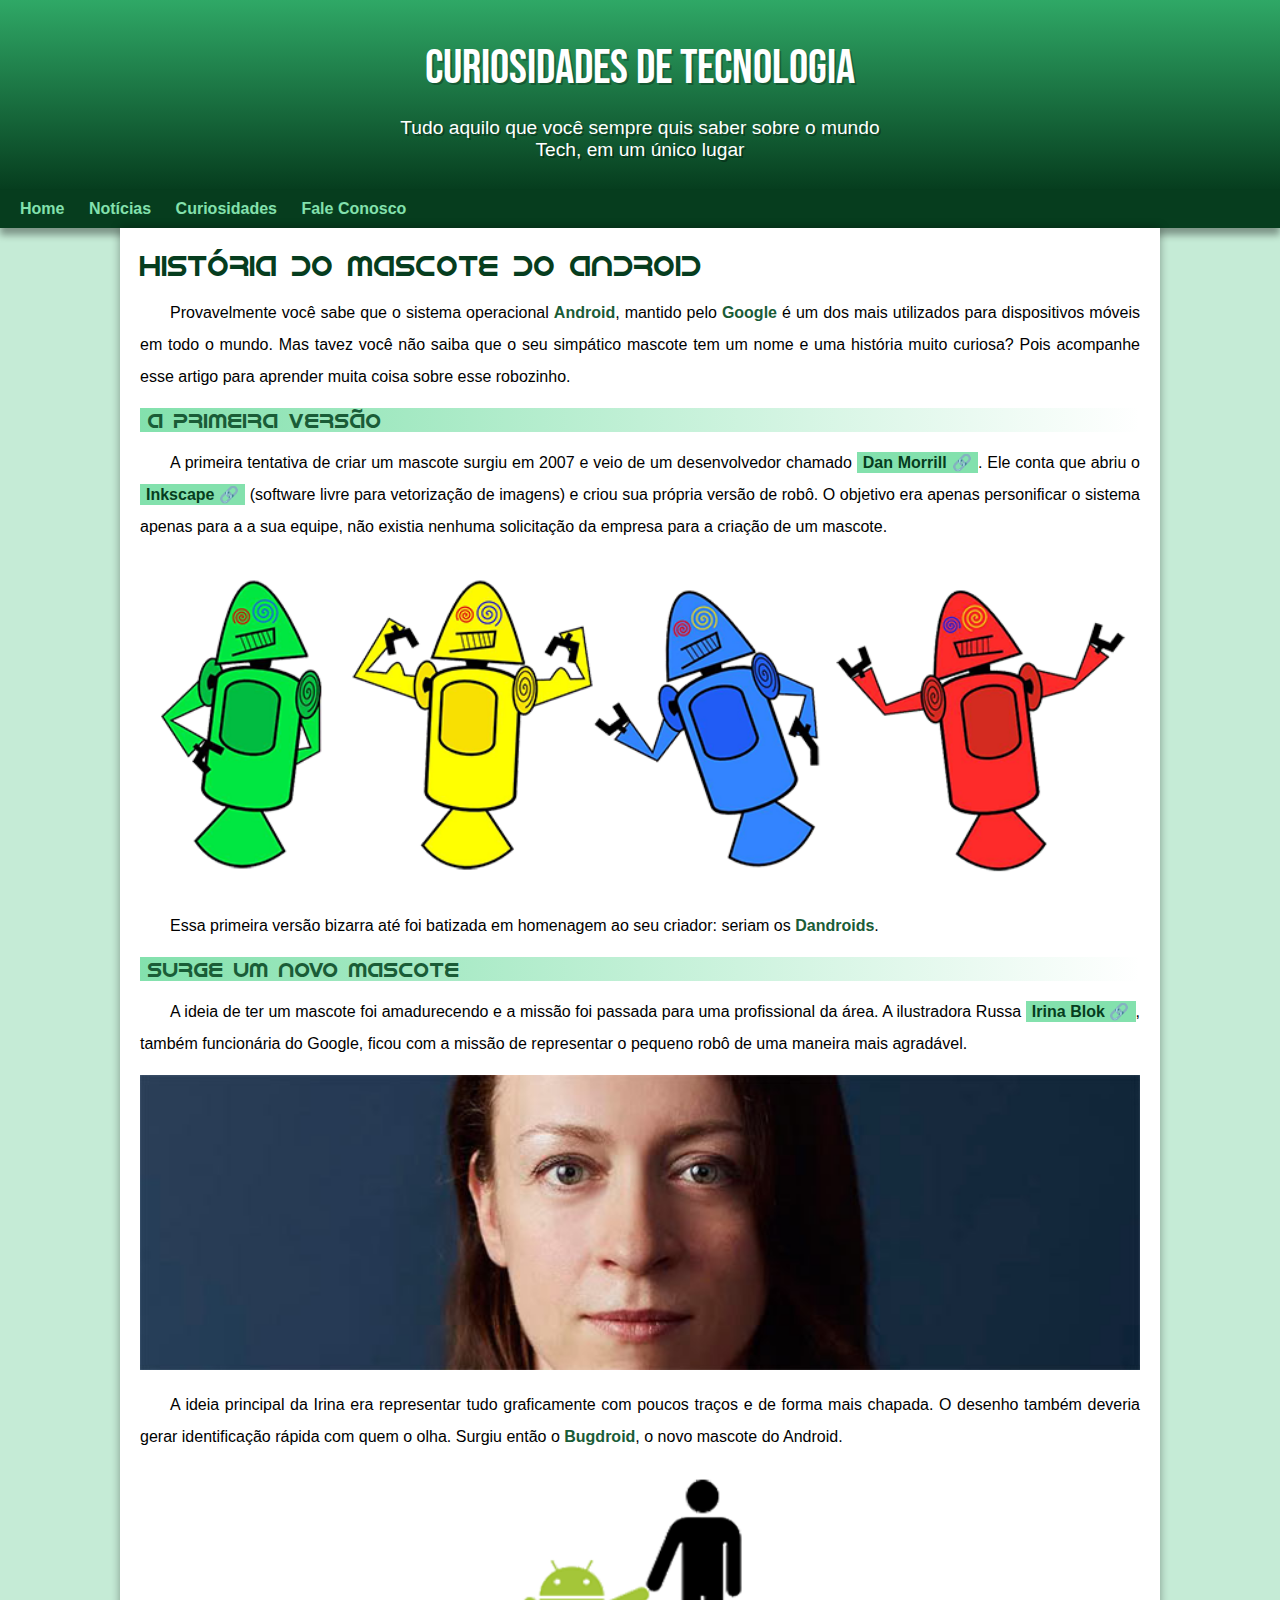
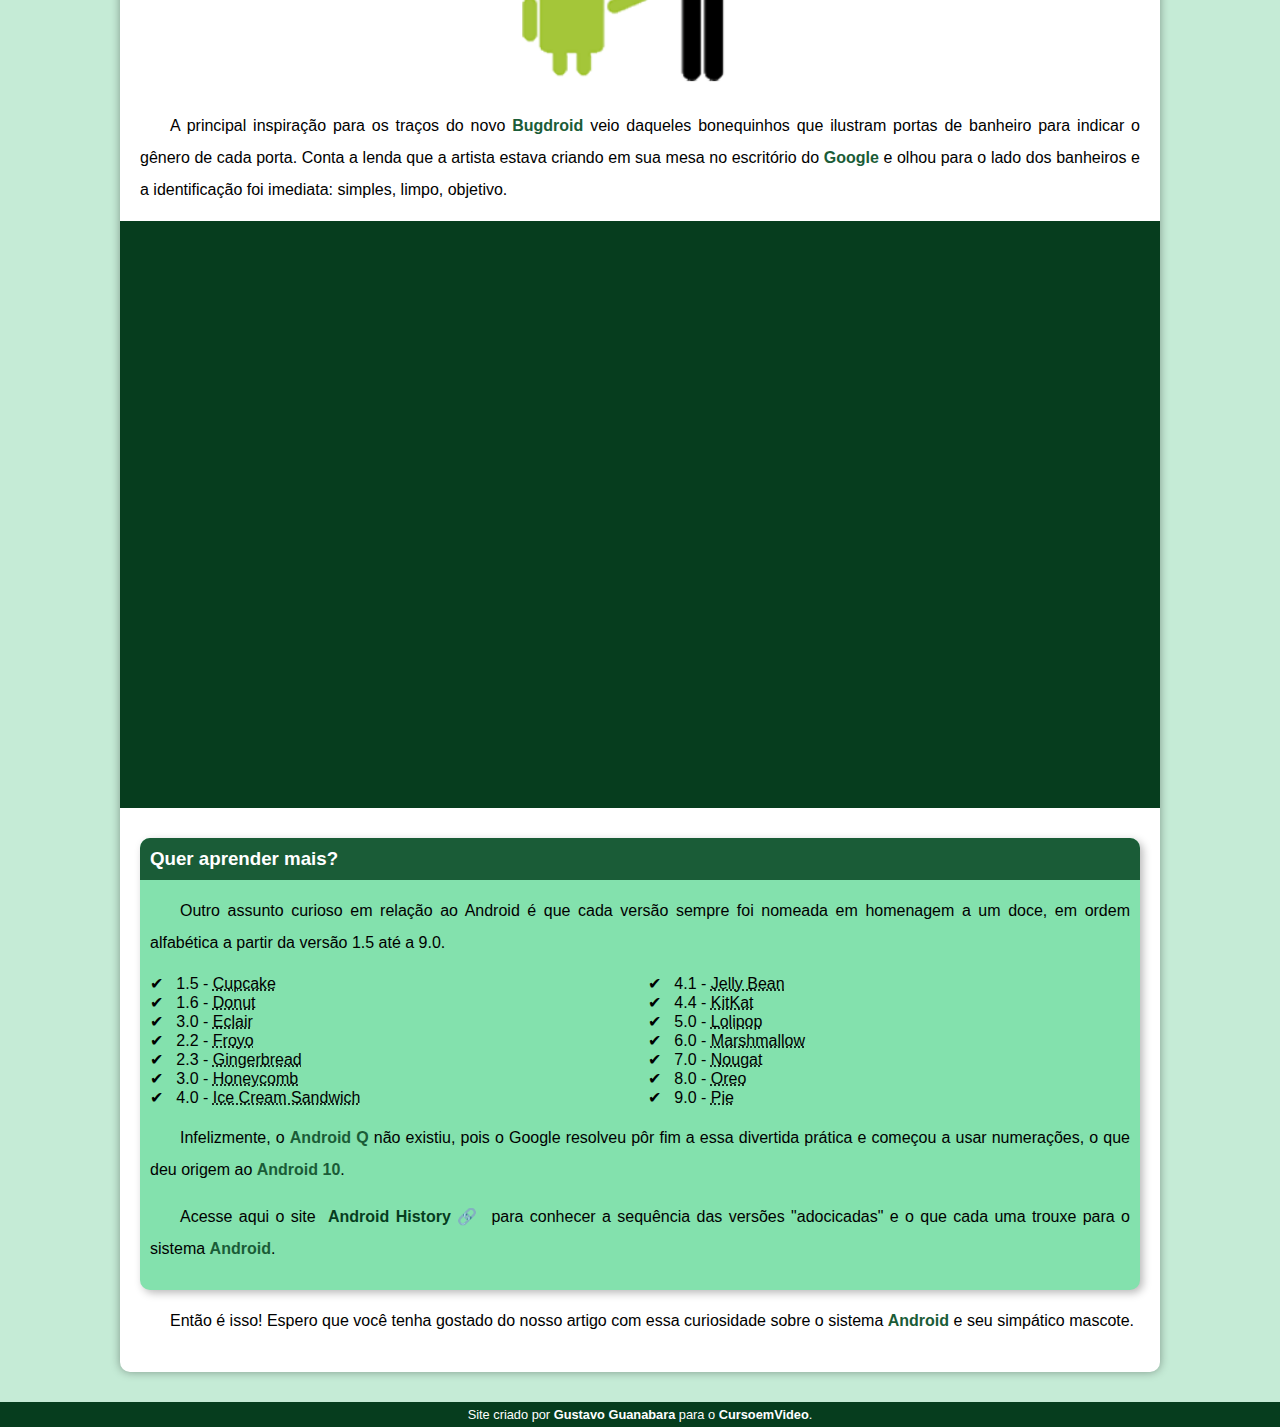
==== index.html @ fbc53081 "Alteração de nome" ====
<!DOCTYPE html>
<html lang="pt-br">
<head>
    <meta charset="UTF-8">
    <meta name="viewport" content="width=device-width, initial-scale=1.0">
    <title>Como surgiu o mascote do Android</title>
    <link rel="shortcut icon" href="Imagens/favicon.ico" type="image/x-icon">
    <link rel="stylesheet" href="estilo/style.css">
</head>
<body>
    <header>
        <h1>Curiosidades de Tecnologia</h1>
        <p>Tudo aquilo que você sempre quis saber sobre o mundo Tech, em um único lugar</p>
    </header>
    <nav>
        <a href="#">Home</a>
        <a href="#">Notícias</a>
        <a href="#">Curiosidades</a>
        <a href="#">Fale Conosco</a>
    </nav>
    <main>
        <article>
            <h1>
                História do Mascote do Android
            </h1>

            <p>
                Provavelmente você sabe que o sistema operacional <strong>Android</strong>, mantido pelo <strong>Google</strong> é um dos mais utilizados para dispositivos móveis em todo o mundo. Mas tavez você não saiba que o seu simpático mascote tem um nome e uma história muito curiosa? Pois acompanhe esse artigo para aprender muita coisa sobre esse robozinho.
            </p>

            <h2>
                A primeira versão
            </h2>

            <p>
                A primeira tentativa de criar um mascote surgiu em 2007 e veio de um desenvolvedor chamado <a href="https://androidcommunity.com/dan-morrill-shows-us-the-android-mascot-that-almost-was-20130103/" target="_blank" class="externo">Dan Morrill</a>. Ele conta que abriu o <a href="https://inkscape.org/pt-br/" target="_blank" class="externo">Inkscape</a> (software livre para vetorização de imagens) e criou sua própria versão de robô. O objetivo era apenas personificar o sistema apenas para a a sua equipe, não existia nenhuma solicitação da empresa para a criação de um mascote.
            </p>

            <picture>
                <source media="(max-width: 670px)" srcset="imagens/dan-droids-pq.png">
                <img src="Imagens/dan-droids.png" alt="Primeiro mascote do Android">
            </picture>

            <p>
                Essa primeira versão bizarra até foi batizada em homenagem ao seu criador: seriam os <strong>Dandroids</strong>.
            </p>

            <h2>
                Surge um novo mascote
            </h2>

            <p>
                A ideia de ter um mascote foi amadurecendo e a missão foi passada para uma profissional da área. A ilustradora Russa <a href="https://www.irinablok.com/android" target="_blank" class="externo">Irina Blok</a>, também funcionária do Google, ficou com a missão de representar o pequeno robô de uma maneira mais agradável.
            </p>

            <picture>
                <source media="(max-width: 670px)" srcset="imagens/irina-blok-pq.jpg">
                <img src="Imagens/irina-blok.jpg" alt="Irina Blok, criadora do Bugdroid">
            </picture>

            <p>
                A ideia principal da Irina era representar tudo graficamente com poucos traços e de forma mais chapada. O desenho também deveria gerar identificação rápida com quem o olha. Surgiu então o <strong>Bugdroid</strong>, o novo mascote do Android.
            </p>

            <img src="Imagens/bugdroid.png" class="pequena" alt="Bugdroid">

            <p>
                A principal inspiração para os traços do novo <strong>Bugdroid</strong> veio daqueles bonequinhos que ilustram portas de banheiro para indicar o gênero de cada porta. Conta a lenda que a artista estava criando em sua mesa no escritório do <strong>Google</strong> e olhou para o lado dos banheiros e a identificação foi imediata: simples, limpo, objetivo.
            </p>

            <div class="video">
                <iframe width="560" height="315" src="https://www.youtube.com/embed/l2UDgpLz20M" title="YouTube video player" frameborder="0" allow="accelerometer; autoplay; clipboard-write; encrypted-media; gyroscope; picture-in-picture; web-share" allowfullscreen></iframe>
            </div>
            
            <aside>
                <h3>
                    Quer aprender mais?
                </h3>
                <p>
                    Outro assunto curioso em relação ao Android é que cada versão sempre foi nomeada em homenagem a um doce, em ordem alfabética a partir da versão 1.5 até a 9.0.
                </p>
                <ul>
                    <li>
                        1.5 - <abbr title="Bolo de Copo">Cupcake</abbr>
                    </li>
                    <li>
                        1.6 - <abbr title="Rosquinha">Donut</abbr>
                    </li>
                    <li>
                        3.0 - <abbr title="Bomba">Eclair</abbr>
                    </li>
                    <li>
                        2.2 - <abbr title="Iogurte Congelado">Froyo</abbr>
                    </li>
                    <li>
                        2.3 - <abbr title="Biscoito de Gengibre">Gingerbread</abbr>
                    </li>
                    <li>
                        3.0 - <abbr title="Favo de Mel">Honeycomb</abbr>
                    </li>
                    <li>
                        4.0 - <abbr title="Sanduíche de Sorvete">Ice Cream Sandwich</abbr>
                    </li>
                    <li>
                        4.1 - <abbr title="Jujuba">Jelly Bean</abbr>
                    </li>
                    <li>
                        4.4 - <abbr title="KitKat">KitKat</abbr>
                    </li>
                    <li>
                        5.0 - <abbr title="Pirulito">Lolipop</abbr>
                    </li>
                    <li>
                        6.0 - <abbr title="Marshmallow">Marshmallow</abbr>
                    </li>
                    <li>
                        7.0 - <abbr title="Torrone">Nougat</abbr>
                    </li>
                    <li>
                        8.0 - <abbr title="Oreo">Oreo</abbr>
                    </li>
                    <li>
                        9.0 - <abbr title="Torta">Pie</abbr>
                    </li>
                </ul>
                <p>
                    Infelizmente, o <strong>Android Q</strong> não existiu, pois o Google resolveu pôr fim a essa divertida prática e começou a usar numerações, o que deu origem ao <strong>Android 10</strong>.
                </p>
                <p>
                    Acesse aqui o site <a href="https://www.android.com/intl/en_uk/what-is-android/" target="_blank" class="externo">Android History</a> para conhecer a sequência das versões "adocicadas" e o que cada uma trouxe para o sistema <strong>Android</strong>.
                </p>
            </aside>

            <p>
                Então é isso! Espero que você tenha gostado do nosso artigo com essa curiosidade sobre o sistema <strong>Android</strong> e seu simpático mascote.
            </p>
        </article>
    </main>
    <footer>
        <p>Site criado por <a href="https://github.com/gustavoguanabara" target="_blank">Gustavo Guanabara</a> para o <a href="https://www.youtube.com/cursoemvideo" target="_blank">CursoemVideo</a>.</p>
    </footer>
</body>
</html>
---- estilo/style.css ----
@charset "UTF-8";

@import url('https://fonts.googleapis.com/css2?family=Bebas+Neue&display=swap');

@font-face {
    font-family: 'Android';
    src: url('../fontes/idroid.otf') format('opentype');
    font-weight: normal;
}

/* 
#c5ebd6 - verde mais claro
#83e1ad
#3ddc84
#2fa866
#1a5c37
#063d1e - verde mais escuro
*/

:root {
    --cor0: #c5ebd6; 
    --cor1: #83e1ad;
    --cor2: #3ddc84;
    --cor3: #2fa866;
    --cor4: #1a5c37;
    --cor5: #063d1e;

    --fonte-padrao: Arial, Verdana, Helvetica, sans-serif;
    --fonte-destaque: 'Bebas Neue', sans-serif;
    --fonte-android: 'Android', cursive;
}

* {
   margin: 0px;
   padding: 0px; 
}

body {
    background-color: var(--cor0);
    font-family: var(--fonte-padrao);
}

a.externo::after {
    content: '\00A0\1F517';
}

header {
    background-image: linear-gradient(to bottom, var(--cor3), var(--cor5));
    min-height: 150px;
    text-align: center;
    padding-top: 40px;
}

header > h1 {
    color: white;
    font-family: var(--fonte-destaque);
    font-size: 3em;
    font-weight: normal;
    margin-bottom: 20px;
    text-shadow: 2px 2px 0px rgba(0, 0, 0, 0.267);
}

header > p {
    font-family: var(--fonte-padrao);
    font-size: 1.2em;
    color: white;
    max-width: 500px;
    padding-right: 10px;
    padding-left: 10px;
    margin: auto;
    margin-bottom: 30px;
    text-shadow: 2px 2px 0px rgba(0, 0, 0, 0.315);
}

nav {
    background-color: var(--cor5);
    padding: 10px;
    box-shadow: 0px 7px 7px rgba(0, 0, 0, 0.363);
}

nav > a {
    color: var(--cor1);
    padding: 10px;
    border-radius: 5px;
    text-decoration: none;
    font-weight: bold;
    transition-duration: 0.5s;
}

nav > a:hover {
    background-color: var(--cor3);
    color: var(--cor5);
}

main {

    min-width: 300px;
    max-width: 1000px;
    margin: auto;
    margin-bottom: 30px;
    padding: 20px;
    background-color: white;
    box-shadow: 0px 0px 10px rgba(0, 0, 0, 0.356);
    border-bottom-left-radius: 10px;
    border-bottom-right-radius: 10px;
}

main h1 {
    color: var(--cor5);
    font-family: var(--fonte-android);
    font-weight: normal;
    font-size: 1.8em;
}

main h2 {
    font-family: var(--fonte-android);
    color: var(--cor4);
    font-size: 1.3em;
    font-weight: normal;
    background-image: linear-gradient(to right, var(--cor1), transparent);
    text-indent: 8px;
}

main p {
    margin: 15px 0px;
    text-align: justify;
    text-indent: 30px;
    font-size: 1em;
    line-height: 2em;
}

main strong {
    color: var(--cor4);
    font-weight: bolder;
}

main a {
    text-decoration: none;
    font-weight: bold;
    color: var(--cor5);
    background-color: var(--cor1);
    padding: 2px 6px;
}

main a:hover {
    text-decoration: underline;
    color: var(--cor4);
}

main img {
    width: 100%;
}

main img.pequena {
    max-width: 350px;
    display: block;
    margin: auto;
}

div.video {
    background-color: var(--cor5);
    margin: 0px -20px 30px -20px;
    padding: 20px;
    padding-bottom: 56.7%;
    position: relative;
}

div.video > iframe {
    position: absolute;
    top: 5%;
    left: 5%;
    width: 90%;
    height: 90%;
}

aside {
    background-color: var(--cor1);
    padding: 10px;
    border-radius: 10px;
    box-shadow: 3px 3px 8px rgba(0, 0, 0, 0.274);
}

aside > h3 {
    font-family: var(--fonte-padrao);
    font-weight: bold;
    background-color: var(--cor4);
    color: white;
    padding: 10px;
    margin: -10px -10px 0px -10px;
    border-radius: 10px 10px 0px 0px;
}

aside > ul {
    list-style-type: '\2714\00A0\00A0';
    list-style-position: inside;
    columns: 2;
}

footer {
    background-color: var(--cor5);
    color: white;
    text-align: center;
    font-size: 0.8em;
    padding: 5px;
}

footer a {
    color: white;
    font-weight: bolder;
    text-decoration: none;

}

footer a:hover {
    text-decoration: underline;
    color: var(--cor1);
}
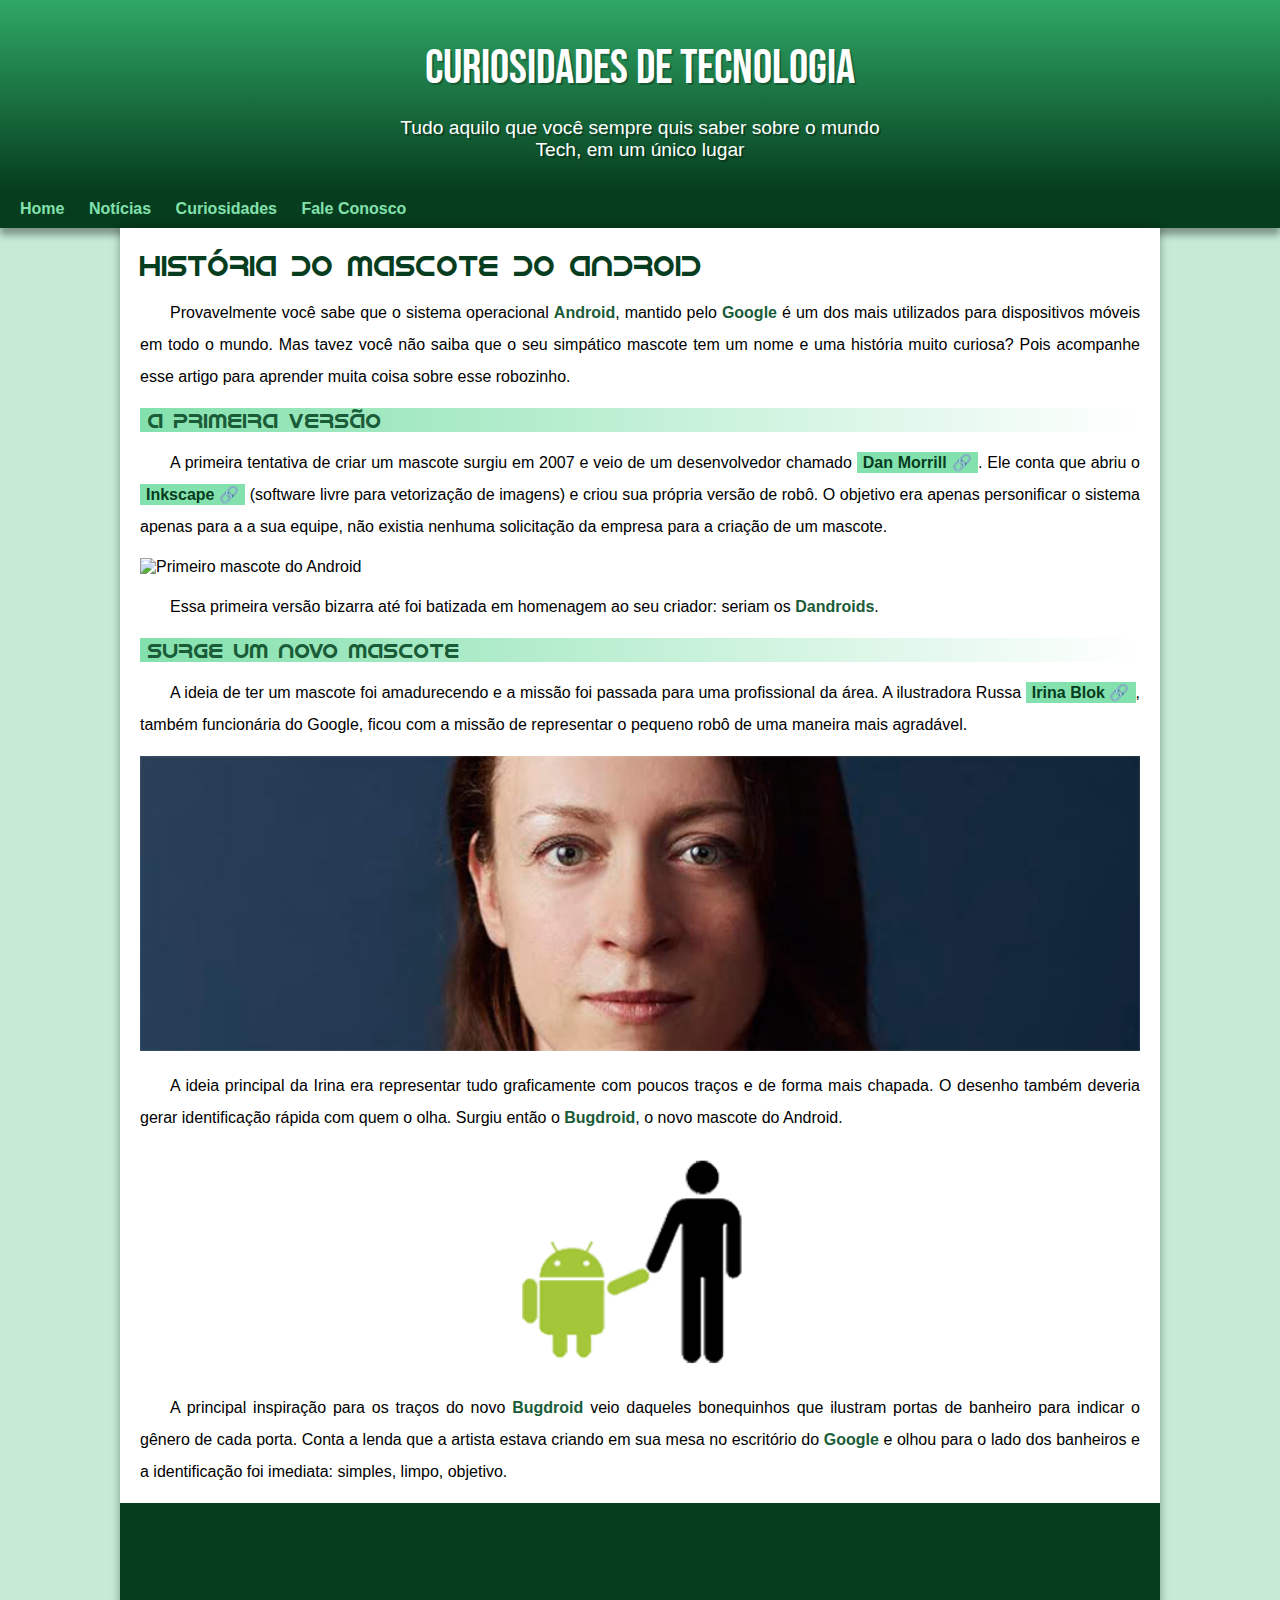
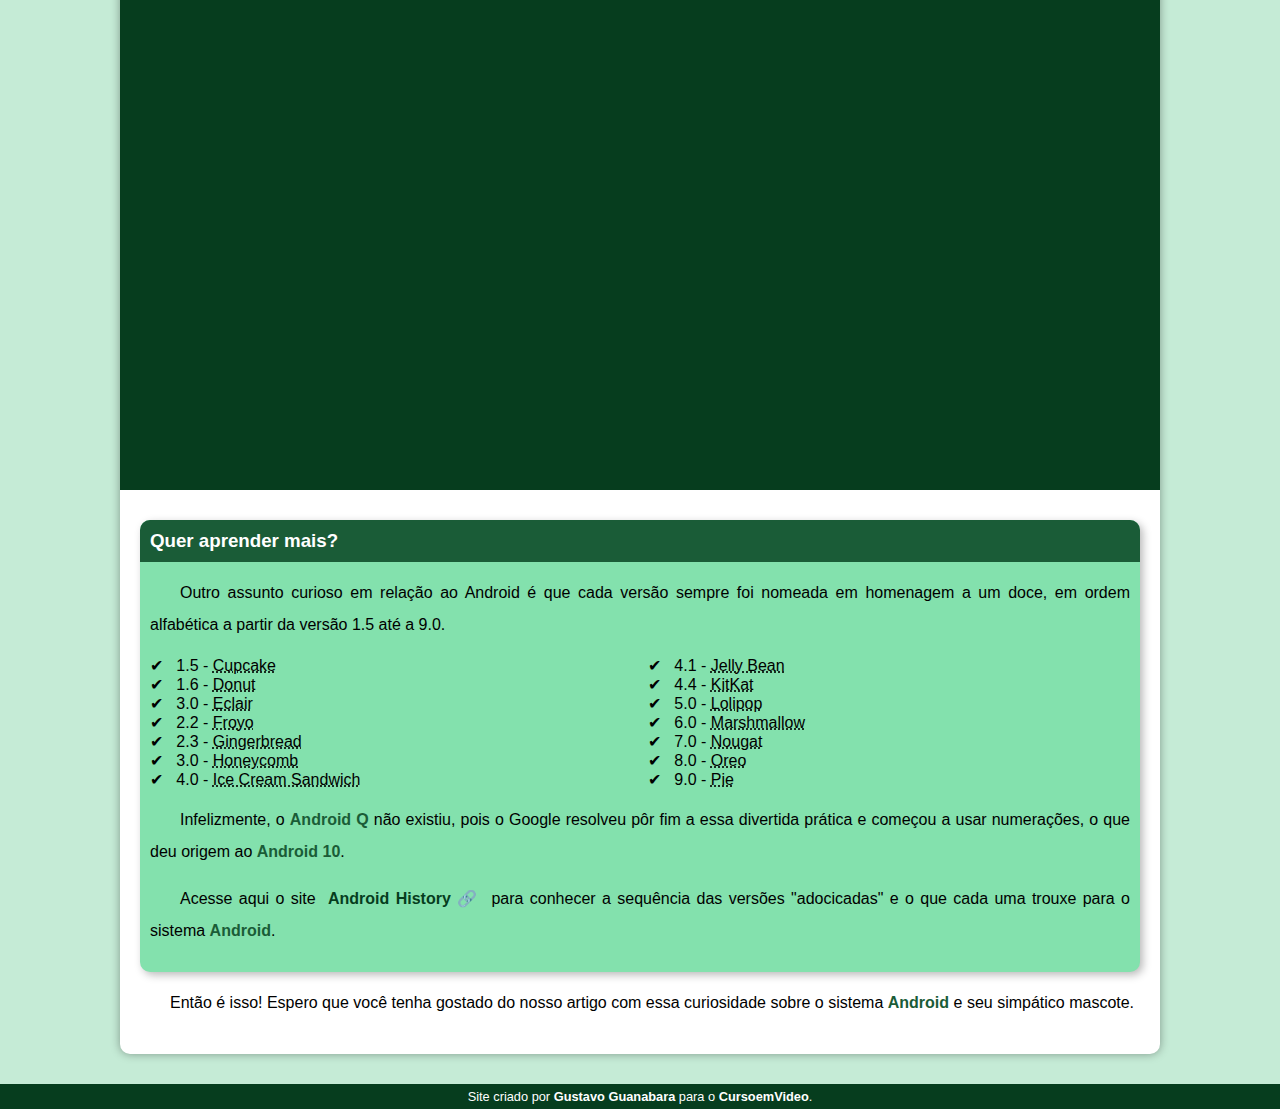
==== commit cdbcf0e5: "Update index.html" ====
--- a/index.html
+++ b/index.html
@@ -37,8 +37,8 @@
             </p>
 
             <picture>
-                <source media="(max-width: 670px)" srcset="imagens/dan-droids-pq.png">
-                <img src="Imagens/dan-droids.png" alt="Primeiro mascote do Android">
+                <source media="(max-width: 670px)" srcset="Imagens/dan-droids-pq.png">
+                <img src="Imagens/" alt="Primeiro mascote do Android">
             </picture>
 
             <p>
@@ -54,7 +54,7 @@
             </p>
 
             <picture>
-                <source media="(max-width: 670px)" srcset="imagens/irina-blok-pq.jpg">
+                <source media="(max-width: 670px)" srcset="Imagens/irina-blok-pq.jpg">
                 <img src="Imagens/irina-blok.jpg" alt="Irina Blok, criadora do Bugdroid">
             </picture>
 
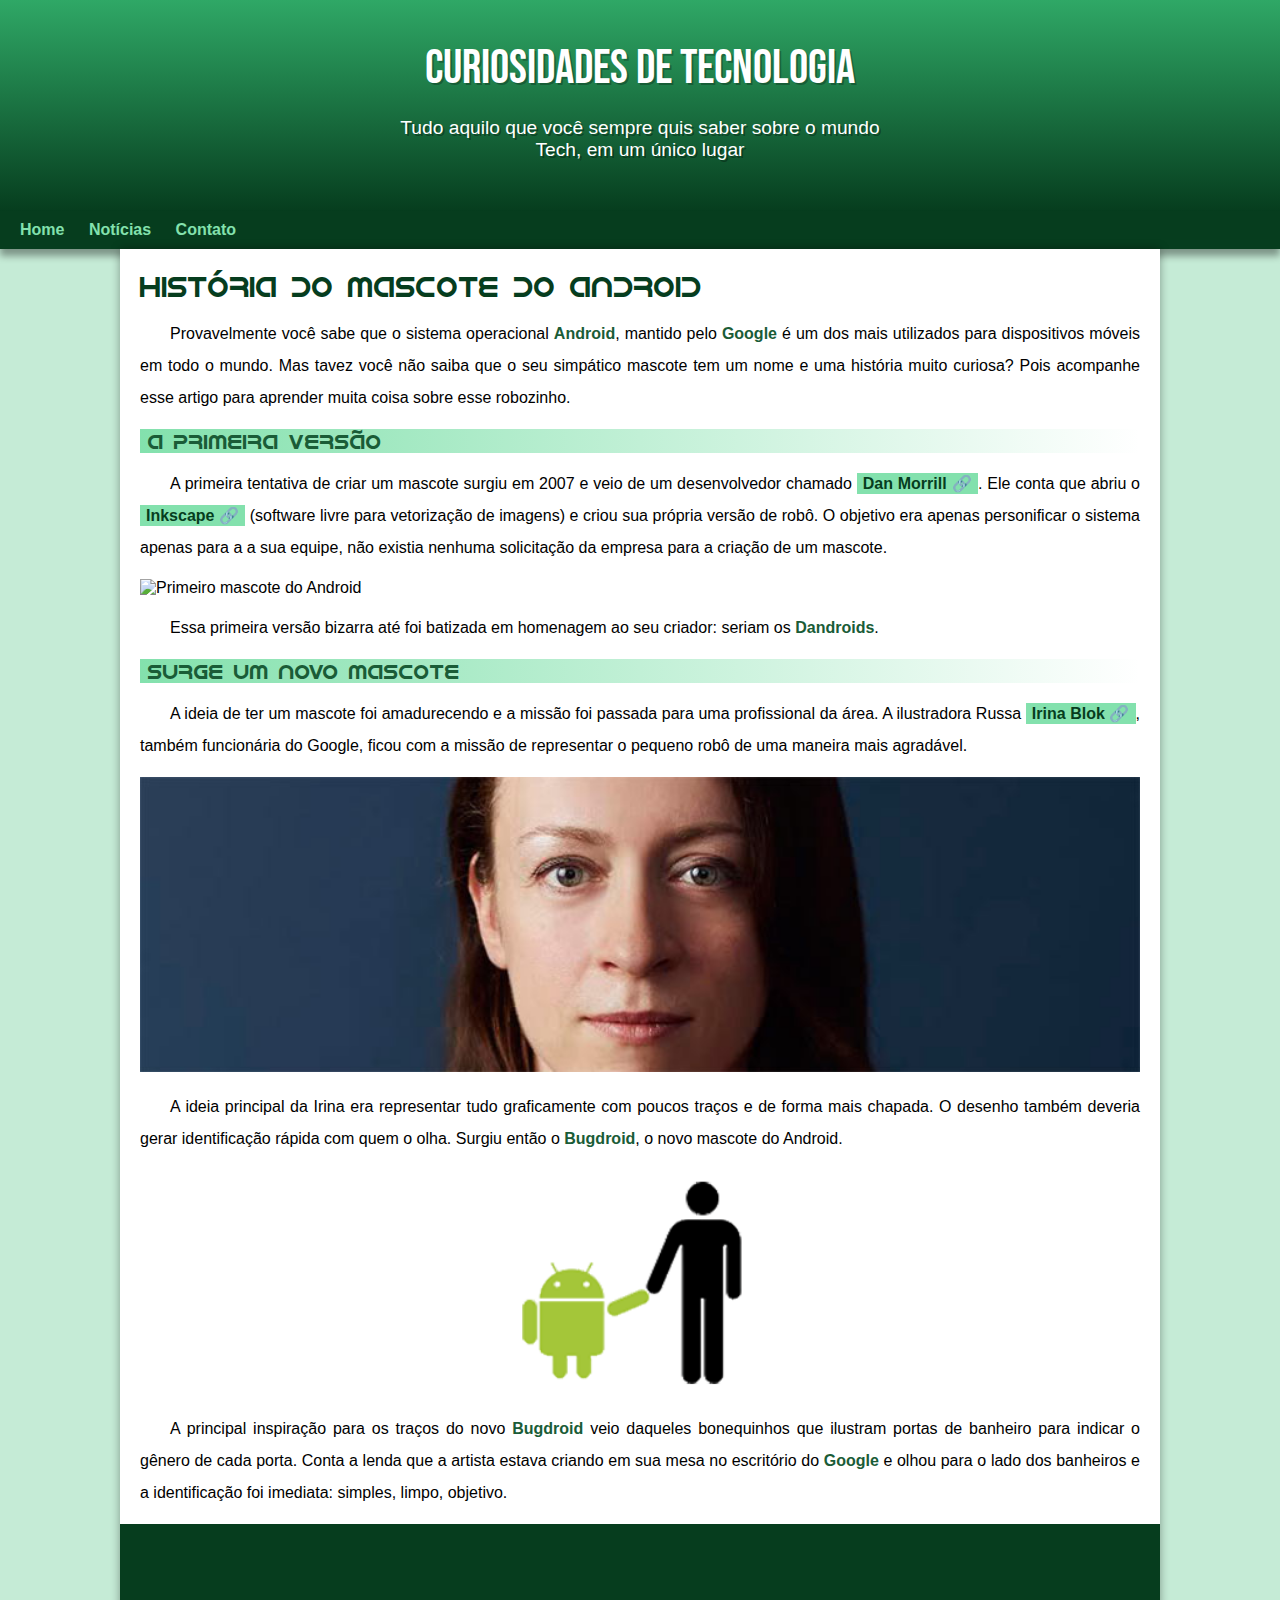
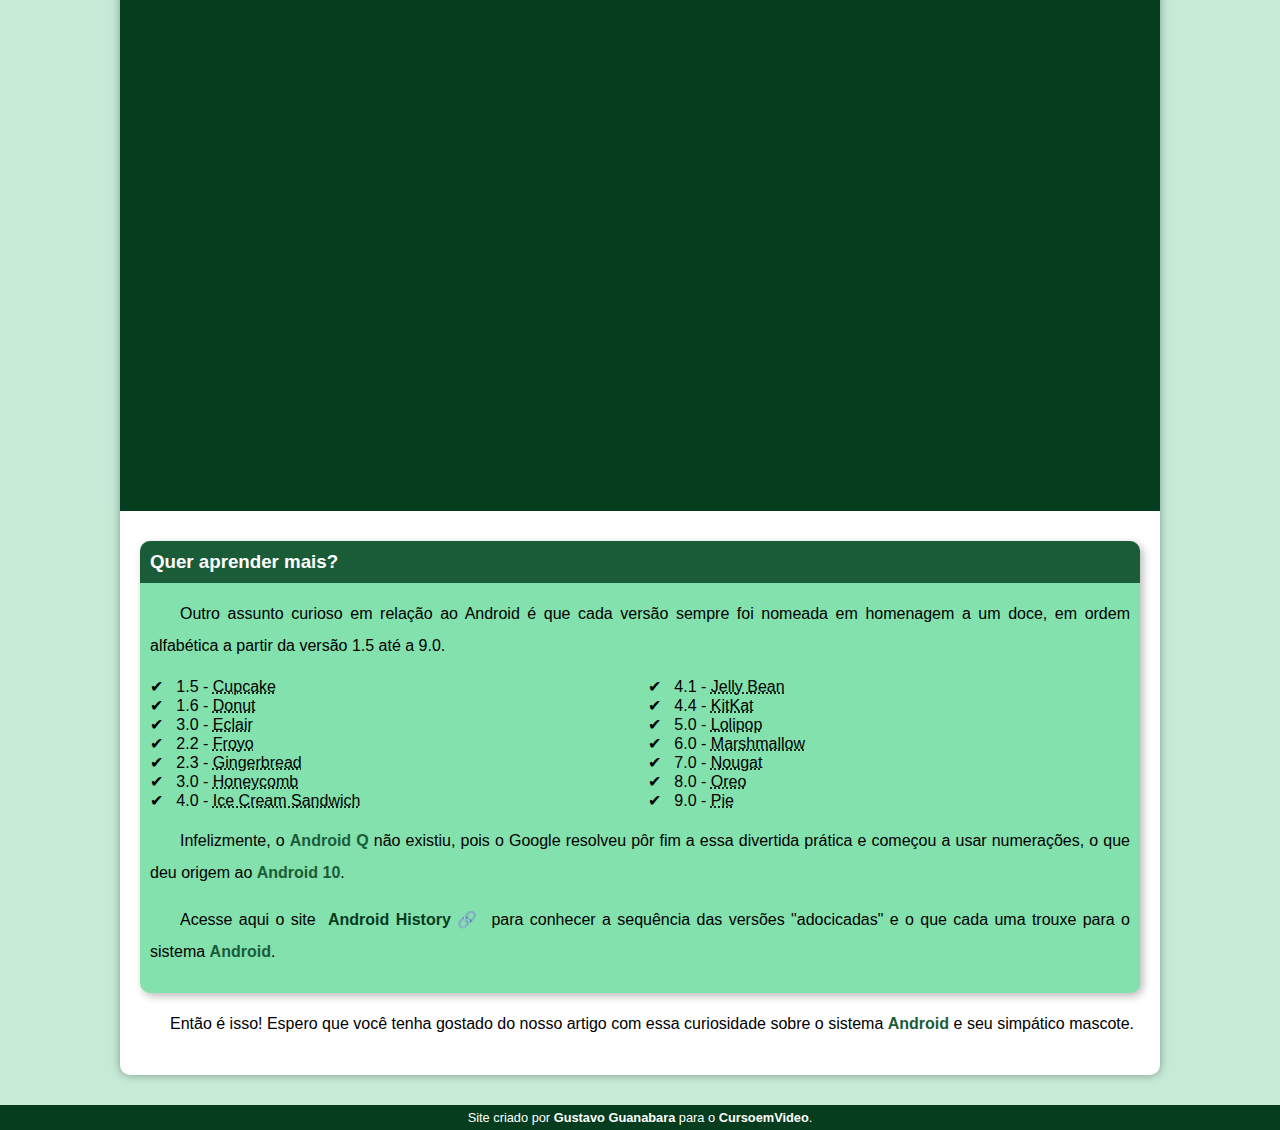
==== commit 711678e8: "Problema de padding corrigido" ====
--- a/index.html
+++ b/index.html
@@ -15,8 +15,7 @@
     <nav>
         <a href="#">Home</a>
         <a href="#">Notícias</a>
-        <a href="#">Curiosidades</a>
-        <a href="#">Fale Conosco</a>
+        <a href="#">Contato</a>
     </nav>
     <main>
         <article>
--- a/estilo/style.css
+++ b/estilo/style.css
@@ -68,7 +68,7 @@
     padding-right: 10px;
     padding-left: 10px;
     margin: auto;
-    margin-bottom: 30px;
+    padding-bottom: 50px;
     text-shadow: 2px 2px 0px rgba(0, 0, 0, 0.315);
 }
 
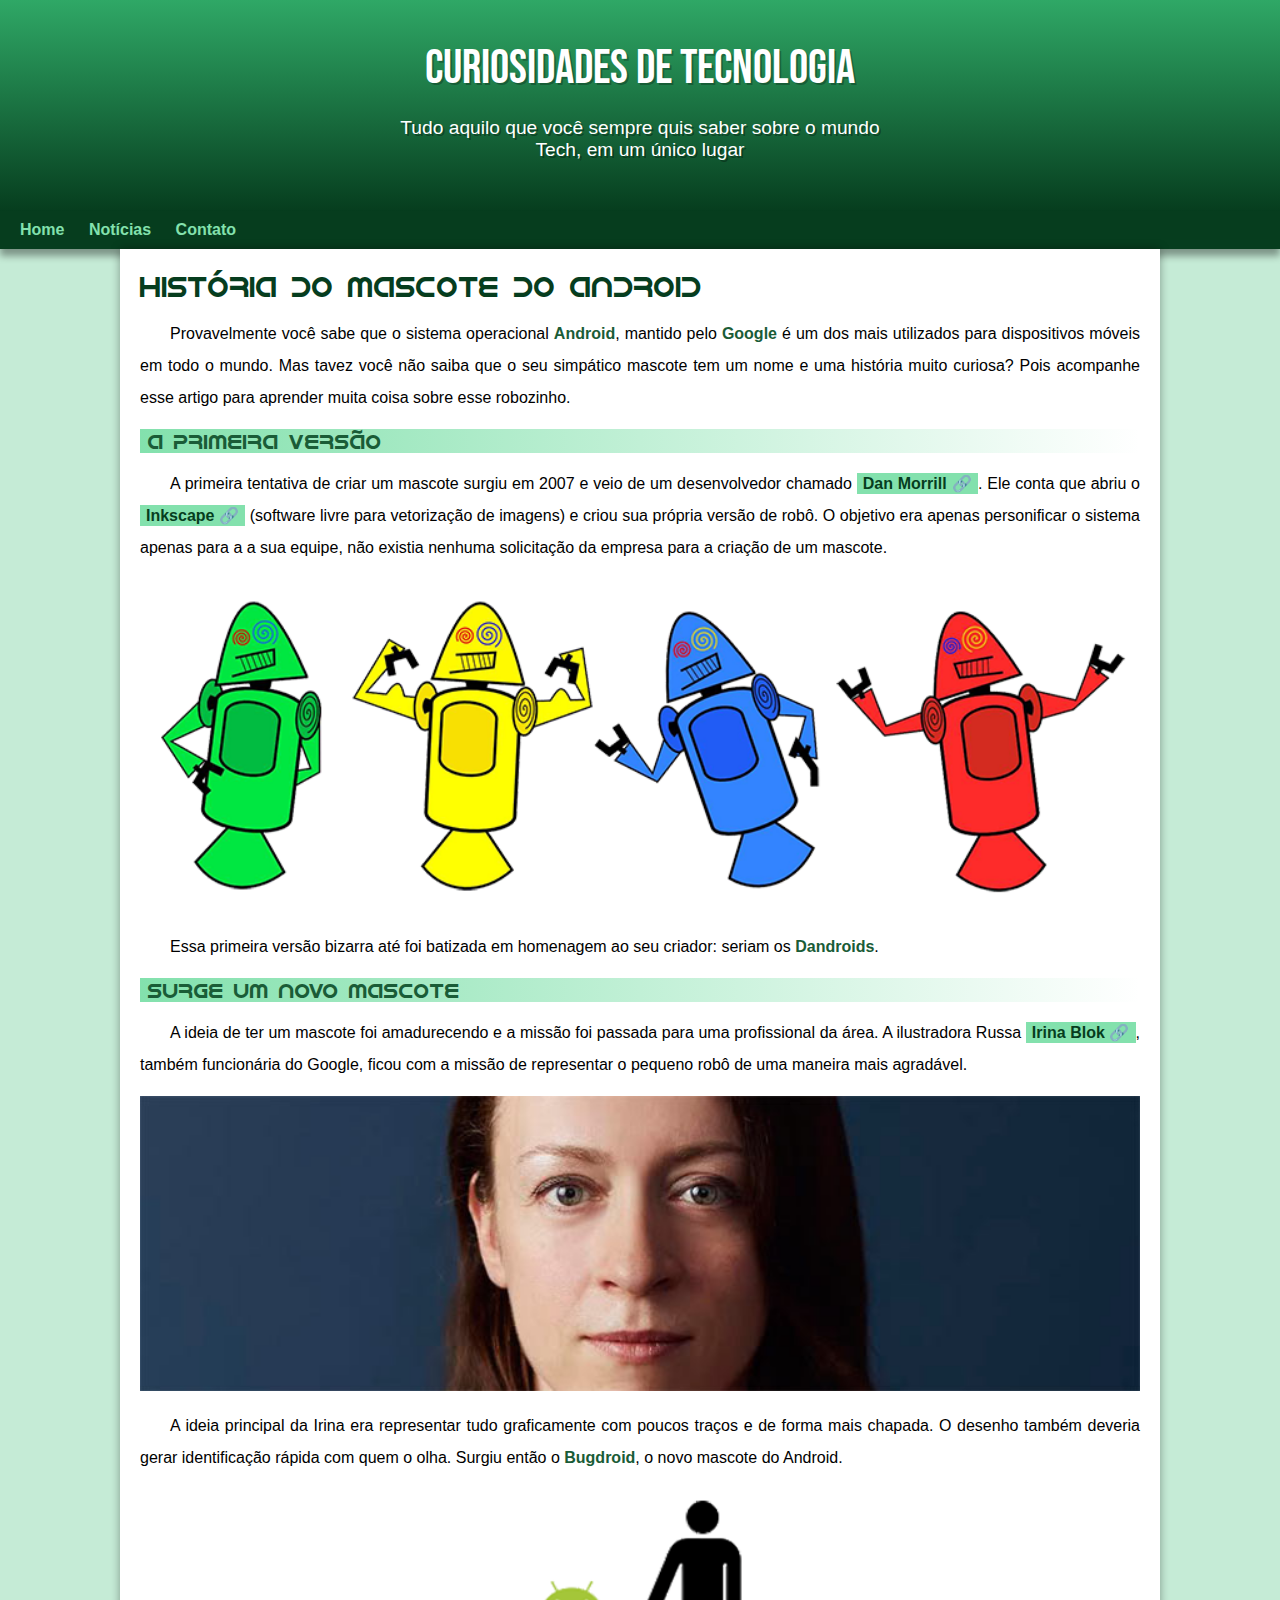
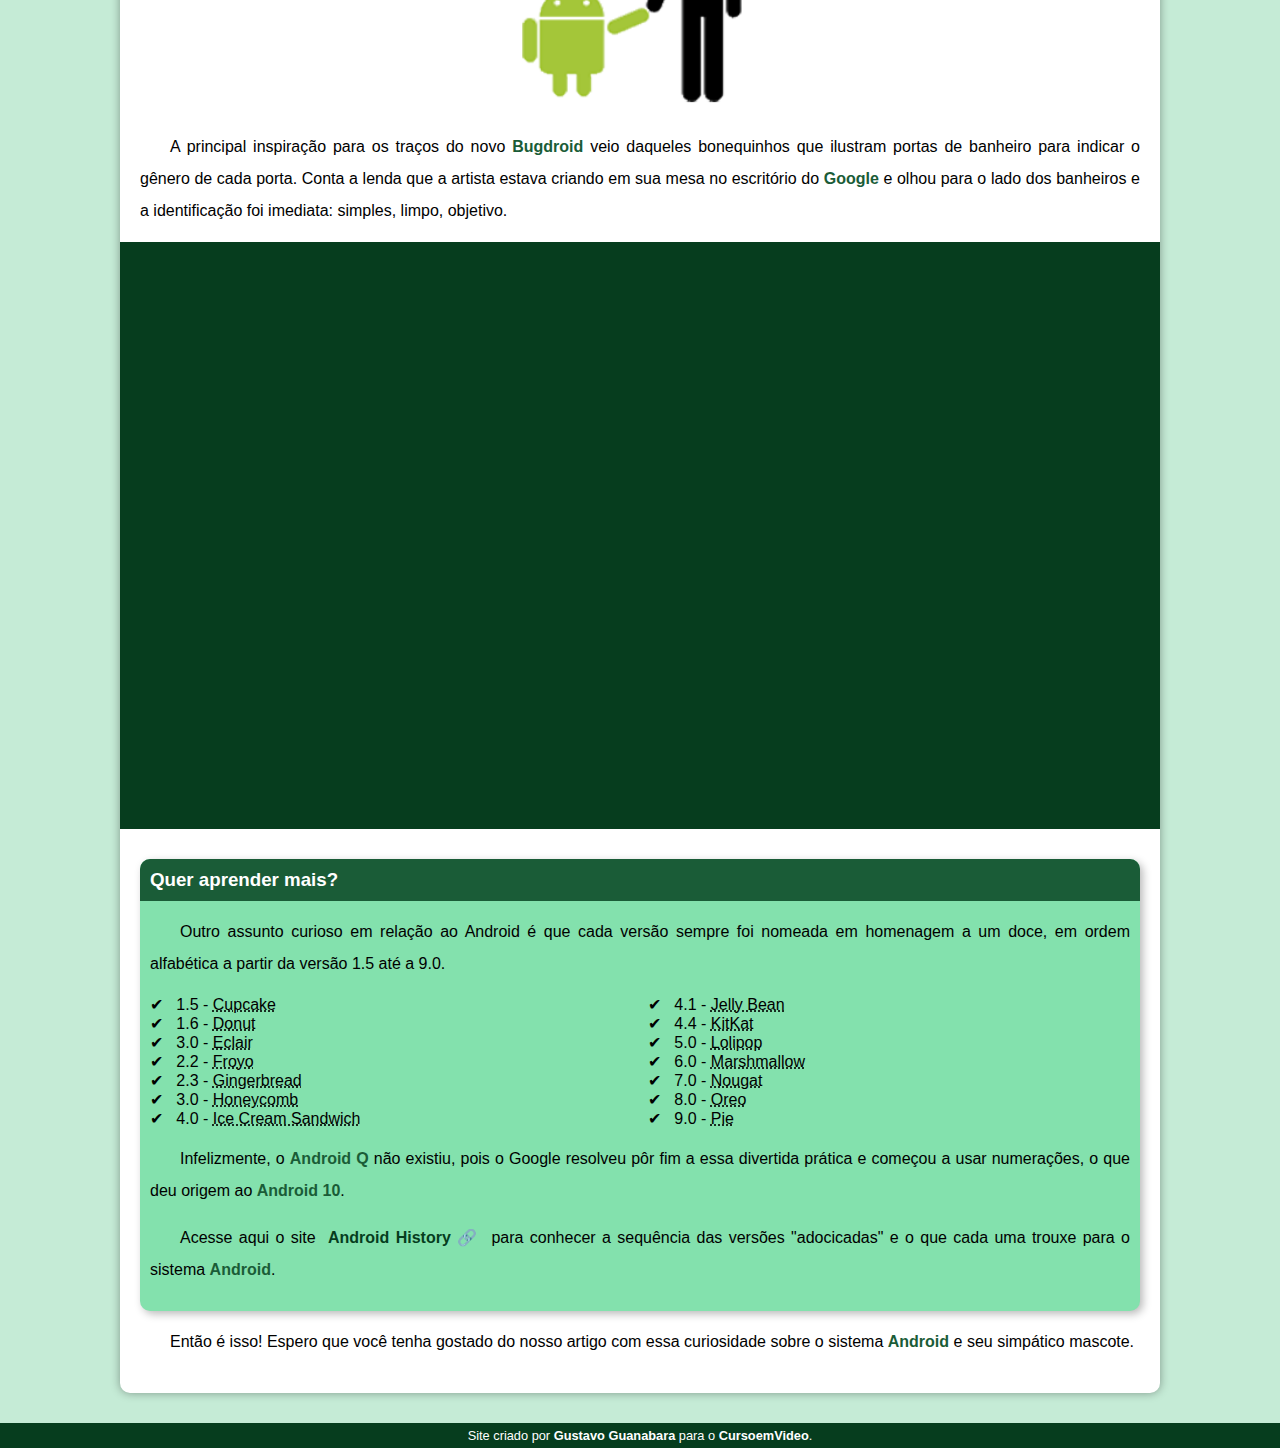
==== commit 969461e2: "corrigido problema com foto do primeiro android" ====
--- a/index.html
+++ b/index.html
@@ -37,7 +37,7 @@
 
             <picture>
                 <source media="(max-width: 670px)" srcset="Imagens/dan-droids-pq.png">
-                <img src="Imagens/" alt="Primeiro mascote do Android">
+                <img src="Imagens/dan-droids.png" alt="Primeiro mascote do Android">
             </picture>
 
             <p>
